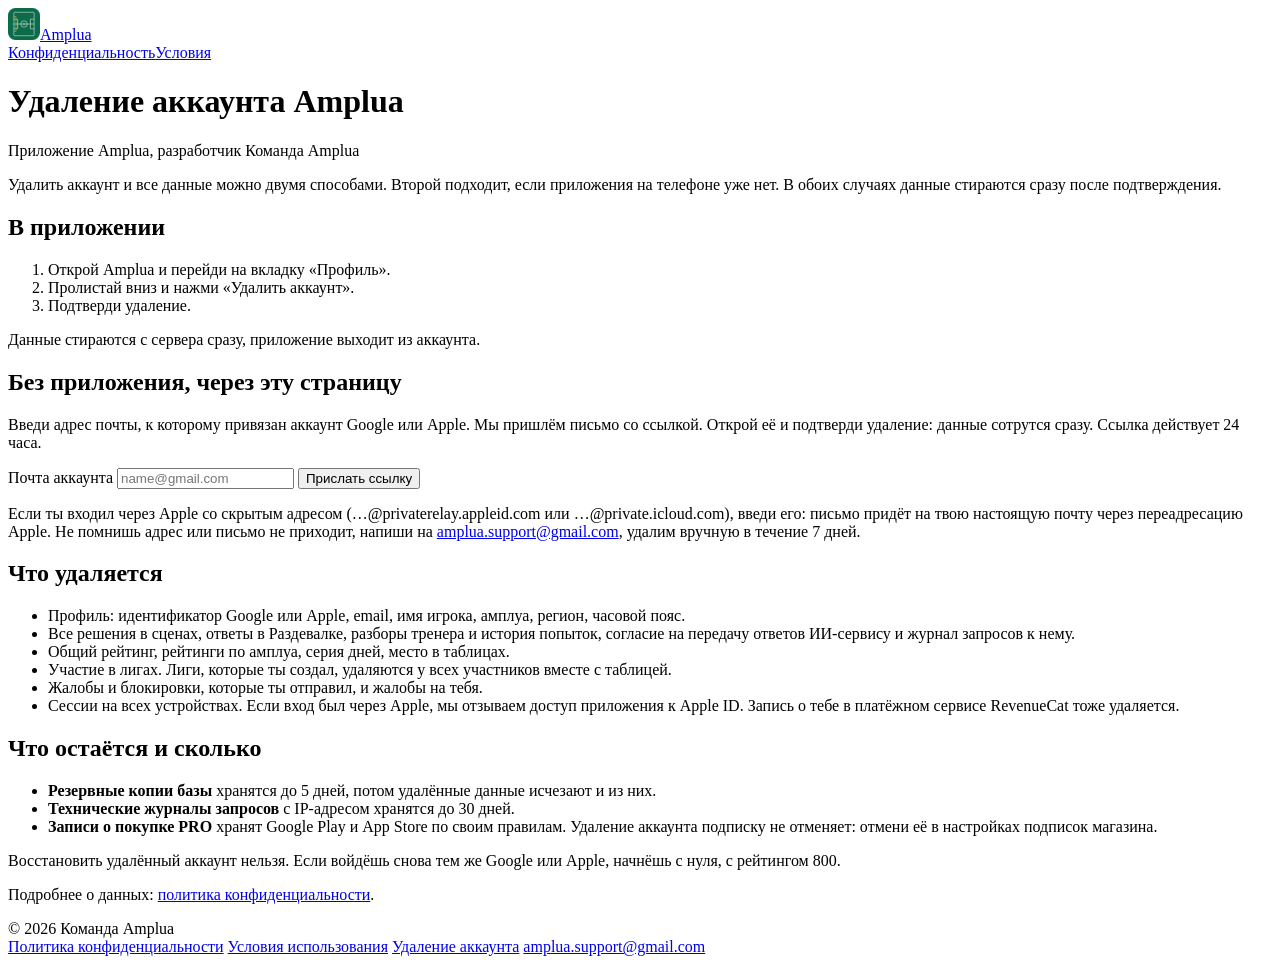
==== backend/app/site/delete-account.html @ 91694123 "Этап 5: удаление аккаунта через веб по ссылке из письма. /delete-account: форма с email, нейтральный" ====
<!doctype html>
<html lang="ru">
<head>
<meta charset="utf-8">
<meta name="viewport" content="width=device-width, initial-scale=1">
<title>Удаление аккаунта · Amplua</title>
<meta name="description" content="Как удалить аккаунт Amplua и все данные, в том числе если приложение уже удалено с телефона.">
<meta name="theme-color" content="#060a08">
<link rel="icon" href="/assets/mark.svg" type="image/svg+xml">
<link rel="stylesheet" href="/assets/site.css">
</head>
<body>
<header class="top">
  <a class="brand" href="/"><img src="/assets/mark.svg" alt="" width="32" height="32">Amplua</a>
  <nav aria-label="Документы"><a href="/privacy">Конфиденциальность</a><a href="/terms">Условия</a></nav>
</header>

<main class="doc">
  <h1>Удаление аккаунта Amplua</h1>
  <p class="date">Приложение Amplua, разработчик Команда Amplua</p>

  <p>Удалить аккаунт и все данные можно двумя способами. Второй подходит, если приложения на телефоне уже нет. В обоих случаях данные стираются сразу после подтверждения.</p>

  <section class="box" aria-labelledby="in-app">
    <h2 id="in-app">В приложении</h2>
    <ol>
      <li>Открой Amplua и перейди на вкладку «Профиль».</li>
      <li>Пролистай вниз и нажми «Удалить аккаунт».</li>
      <li>Подтверди удаление.</li>
    </ol>
    <p>Данные стираются с сервера сразу, приложение выходит из аккаунта.</p>
  </section>

  <section class="box" aria-labelledby="by-web">
    <h2 id="by-web">Без приложения, через эту страницу</h2>
    <p>Введи адрес почты, к которому привязан аккаунт Google или Apple. Мы пришлём письмо со ссылкой. Открой её и подтверди удаление: данные сотрутся сразу. Ссылка действует 24 часа.</p>
    <form class="request" method="post" action="/delete-account">
      <label for="email">Почта аккаунта</label>
      <input id="email" name="email" type="email" autocomplete="email" inputmode="email" required maxlength="320" placeholder="name@gmail.com">
      <button class="btn" type="submit">Прислать ссылку</button>
    </form>
    <p>Если ты входил через Apple со скрытым адресом (…@privaterelay.appleid.com или …@private.icloud.com), введи его: письмо придёт на твою настоящую почту через переадресацию Apple. Не помнишь адрес или письмо не приходит, напиши на <a href="mailto:amplua.support@gmail.com?subject=%D0%A3%D0%B4%D0%B0%D0%BB%D0%B5%D0%BD%D0%B8%D0%B5%20%D0%B0%D0%BA%D0%BA%D0%B0%D1%83%D0%BD%D1%82%D0%B0%20Amplua">amplua.support@gmail.com</a>, удалим вручную в течение 7 дней.</p>
  </section>

  <h2>Что удаляется</h2>
  <ul>
    <li>Профиль: идентификатор Google или Apple, email, имя игрока, амплуа, регион, часовой пояс.</li>
    <li>Все решения в сценах, ответы в Раздевалке, разборы тренера и история попыток, согласие на передачу ответов ИИ-сервису и журнал запросов к нему.</li>
    <li>Общий рейтинг, рейтинги по амплуа, серия дней, место в таблицах.</li>
    <li>Участие в лигах. Лиги, которые ты создал, удаляются у всех участников вместе с таблицей.</li>
    <li>Жалобы и блокировки, которые ты отправил, и жалобы на тебя.</li>
    <li>Сессии на всех устройствах. Если вход был через Apple, мы отзываем доступ приложения к Apple ID. Запись о тебе в платёжном сервисе RevenueCat тоже удаляется.</li>
  </ul>

  <h2>Что остаётся и сколько</h2>
  <ul>
    <li><strong>Резервные копии базы</strong> хранятся до 5 дней, потом удалённые данные исчезают и из них.</li>
    <li><strong>Технические журналы запросов</strong> с IP-адресом хранятся до 30 дней.</li>
    <li><strong>Записи о покупке PRO</strong> хранят Google Play и App Store по своим правилам. Удаление аккаунта подписку не отменяет: отмени её в настройках подписок магазина.</li>
  </ul>

  <p>Восстановить удалённый аккаунт нельзя. Если войдёшь снова тем же Google или Apple, начнёшь с нуля, с рейтингом 800.</p>
  <p>Подробнее о данных: <a href="/privacy">политика конфиденциальности</a>.</p>
</main>

<footer class="foot">
  <div class="inner">
    <span>© 2026 Команда Amplua</span>
    <nav aria-label="Документы">
      <a href="/privacy">Политика конфиденциальности</a>
      <a href="/terms">Условия использования</a>
      <a href="/delete-account">Удаление аккаунта</a>
      <a href="mailto:amplua.support@gmail.com">amplua.support@gmail.com</a>
    </nav>
  </div>
</footer>
</body>
</html>
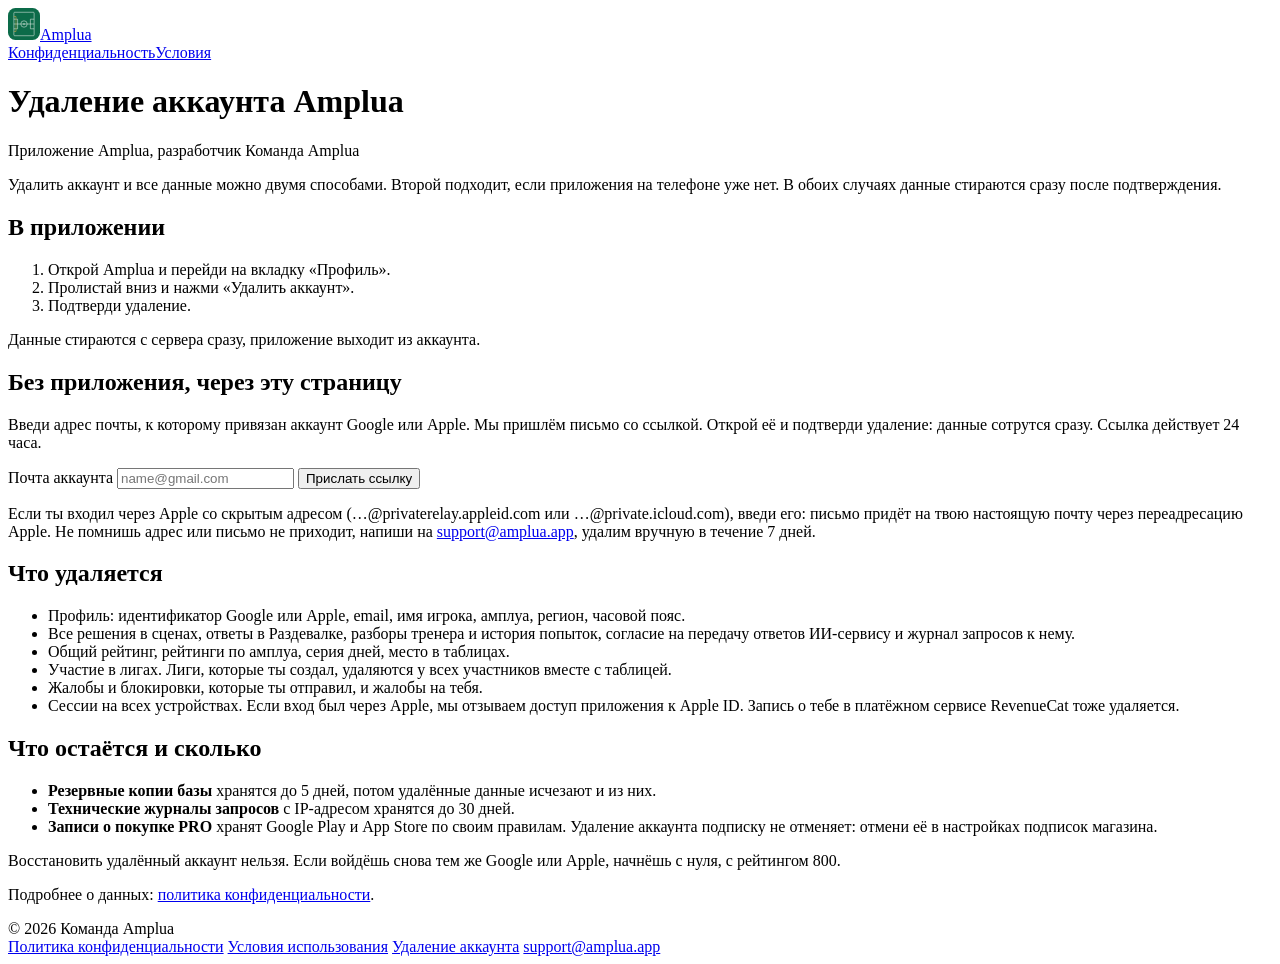
==== commit 9f9bc6b8: "Почта поддержки support@amplua.app, Resend в списке третьих сторон политики. Co-Authored-By: Claude " ====
--- a/backend/app/site/delete-account.html
+++ b/backend/app/site/delete-account.html
@@ -39,7 +39,7 @@
       <input id="email" name="email" type="email" autocomplete="email" inputmode="email" required maxlength="320" placeholder="name@gmail.com">
       <button class="btn" type="submit">Прислать ссылку</button>
     </form>
-    <p>Если ты входил через Apple со скрытым адресом (…@privaterelay.appleid.com или …@private.icloud.com), введи его: письмо придёт на твою настоящую почту через переадресацию Apple. Не помнишь адрес или письмо не приходит, напиши на <a href="mailto:amplua.support@gmail.com?subject=%D0%A3%D0%B4%D0%B0%D0%BB%D0%B5%D0%BD%D0%B8%D0%B5%20%D0%B0%D0%BA%D0%BA%D0%B0%D1%83%D0%BD%D1%82%D0%B0%20Amplua">amplua.support@gmail.com</a>, удалим вручную в течение 7 дней.</p>
+    <p>Если ты входил через Apple со скрытым адресом (…@privaterelay.appleid.com или …@private.icloud.com), введи его: письмо придёт на твою настоящую почту через переадресацию Apple. Не помнишь адрес или письмо не приходит, напиши на <a href="mailto:support@amplua.app?subject=%D0%A3%D0%B4%D0%B0%D0%BB%D0%B5%D0%BD%D0%B8%D0%B5%20%D0%B0%D0%BA%D0%BA%D0%B0%D1%83%D0%BD%D1%82%D0%B0%20Amplua">support@amplua.app</a>, удалим вручную в течение 7 дней.</p>
   </section>
 
   <h2>Что удаляется</h2>
@@ -70,7 +70,7 @@
       <a href="/privacy">Политика конфиденциальности</a>
       <a href="/terms">Условия использования</a>
       <a href="/delete-account">Удаление аккаунта</a>
-      <a href="mailto:amplua.support@gmail.com">amplua.support@gmail.com</a>
+      <a href="mailto:support@amplua.app">support@amplua.app</a>
     </nav>
   </div>
 </footer>
